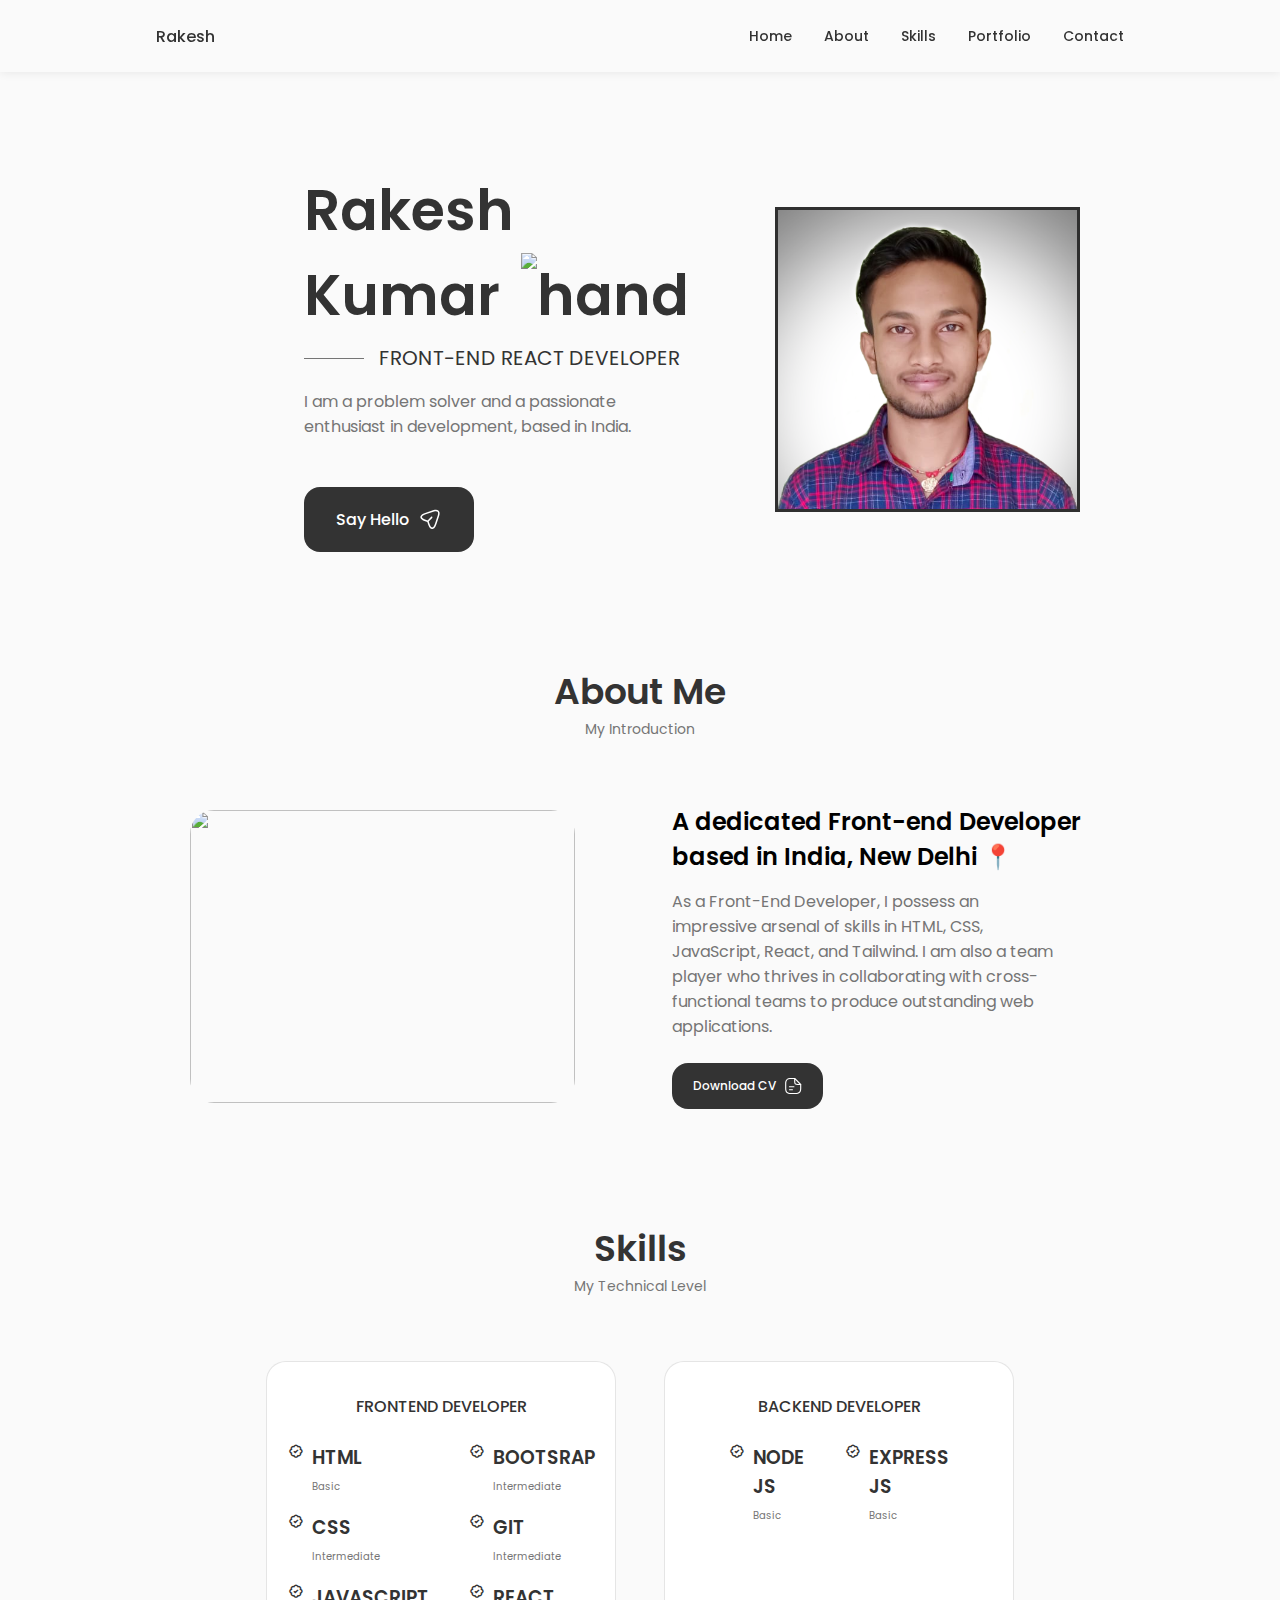
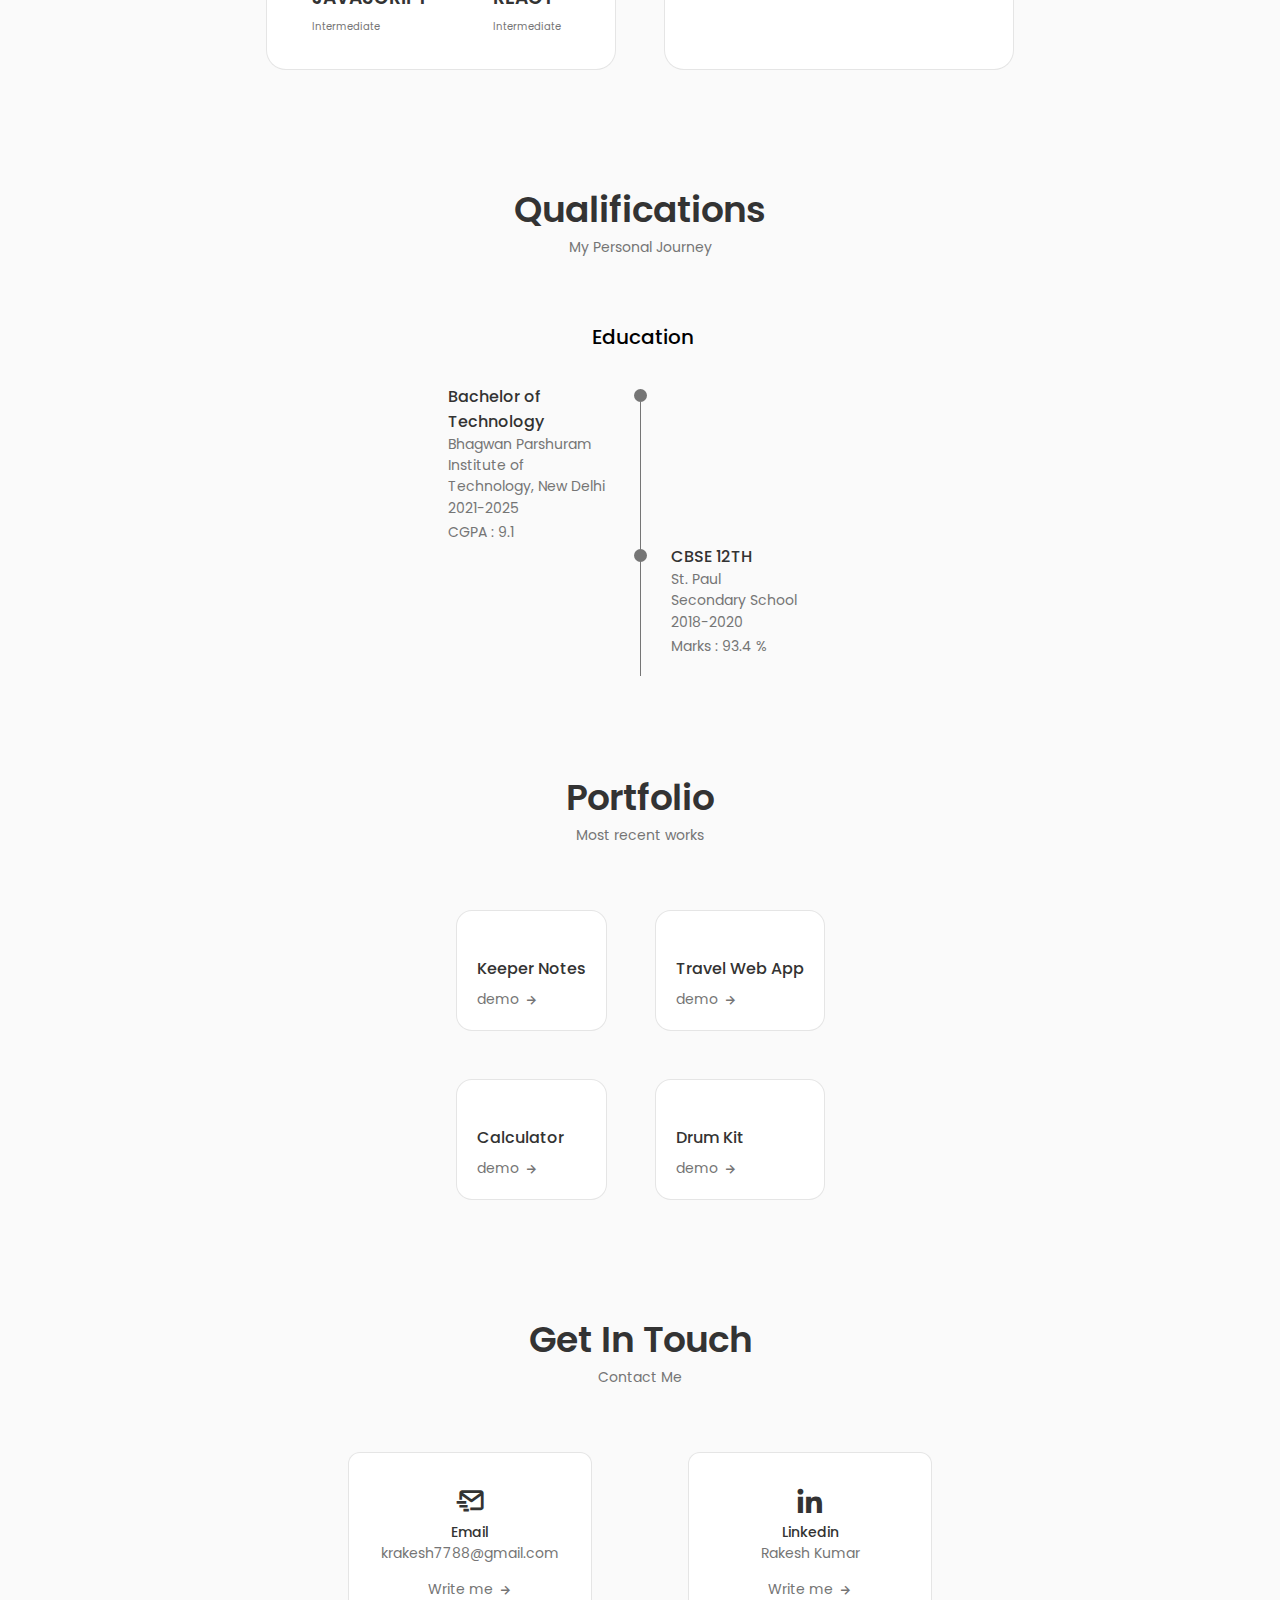
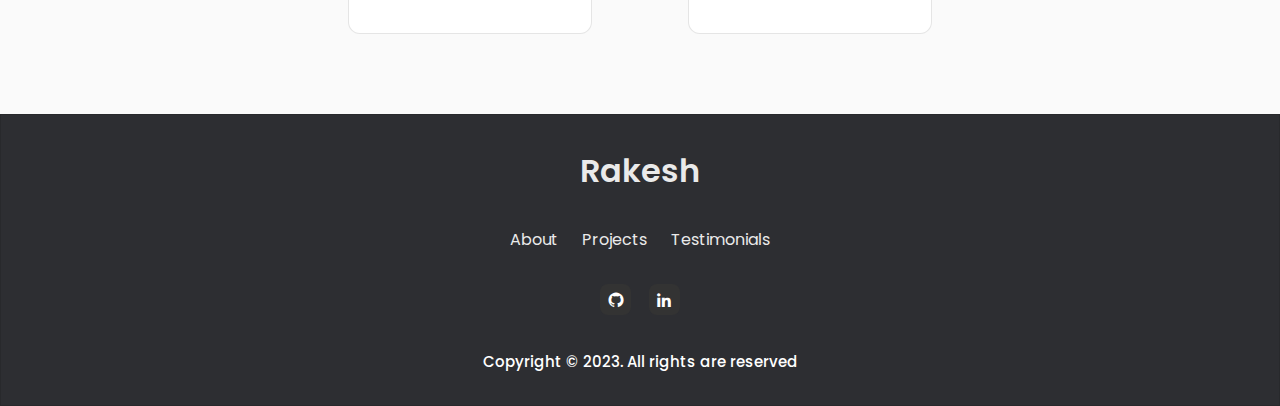
==== Portfolio/index.html @ aa7d79b1 "first commit" ====
<!DOCTYPE html>
<html lang="en">
  <head>
    <meta charset="UTF-8" />
    <meta name="viewport" content="width=device-width, initial-scale=1.0" />
    <title>Portfolio</title>
    <link rel="stylesheet" href="./styles/style.css" />
    <!-- Boxicons -->
    <link
      href="https://unpkg.com/boxicons@2.1.4/css/boxicons.min.css"
      rel="stylesheet"
    />
    <!-- Unicons -->
    <link
      rel="stylesheet"
      href="https://unicons.iconscout.com/release/v4.0.0/css/line.css"
    />
    <!-- Google Fonts -->
  </head>
  <body>
    <!-- header section -->
    <header class="header">
      <nav class="nav container">
        <a href="index.html" class="nav__logo"> Rakesh </a>

        <div class="nav__menu">
          <ul class="nav__list grid">
            <li class="nav__item">
              <a href="#home" class="nav__link"> Home </a>
            </li>

            <li class="nav__item">
              <a href="#about" class="nav__link"> About </a>
            </li>

            <li class="nav__item">
              <a href="#skills" class="nav__link"> Skills </a>
            </li>

            <li class="nav__item">
              <a href="#portfolio" class="nav__link"> Portfolio </a>
            </li>

            <li class="nav__item">
              <a href="#contact" class="nav__link"> Contact </a>
            </li>
          </ul>
        </div>
        <div class="nav__toggle">
          <i class="uil uil-apps"></i>
        </div>
      </nav>
    </header>

    <!-- home section -->
    <section class="home section" id="home">
      <div class="home__container container grid">
        <div class="home__content grid">
          <div class="home__social">
            <a
              href="https://github.com/rakeshrk6"
              class="home__social-icon github"
            >
              <i class="uil uil-github"></i>
            </a>
            <a
              href="https://www.linkedin.com/in/rakeshrk6/"
              class="home__social-icon linkedin"
            >
              <i class="uil uil-linkedin"></i>
            </a>
          </div>
          <div class="home__img"></div>
          <div class="home__data">
            <h1 class="home__title">
              Rakesh Kumar
              <img
                class="home__hand"
                src="https://stefantopalovicdev.vercel.app/static/media/waving.1bae5fcfb51082b5c2b4.png"
                alt="hand"
              />
            </h1>
            <div>
              <p class="before-subtitle"></p>
              <h3 class="home__subtitle">FRONT-END REACT DEVELOPER</h3>
            </div>

            <p class="home__description">
              I am a problem solver and a passionate enthusiast in development,
              based in India.
            </p>
            <a href="#contact" class="button button--flex">
              Say Hello
              <svg
                class="button__icon"
                xmlns="http://www.w3.org/2000/svg"
                width="24"
                height="24"
                viewBox="0 0 24 24"
                fill="none"
              >
                <path
                  d="M14.2199 21.9352C13.0399 21.9352 11.3699 21.1052 10.0499 17.1352L9.32988 14.9752L7.16988 14.2552C3.20988 12.9352 2.37988 11.2652 2.37988 10.0852C2.37988 8.91525 3.20988 7.23525 7.16988 5.90525L15.6599 3.07525C17.7799 2.36525 19.5499 2.57525 20.6399 3.65525C21.7299 4.73525 21.9399 6.51525 21.2299 8.63525L18.3999 17.1252C17.0699 21.1052 15.3999 21.9352 14.2199 21.9352ZM7.63988 7.33525C4.85988 8.26525 3.86988 9.36525 3.86988 10.0852C3.86988 10.8052 4.85988 11.9052 7.63988 12.8252L10.1599 13.6652C10.3799 13.7352 10.5599 13.9152 10.6299 14.1352L11.4699 16.6552C12.3899 19.4352 13.4999 20.4252 14.2199 20.4252C14.9399 20.4252 16.0399 19.4352 16.9699 16.6552L19.7999 8.16525C20.3099 6.62525 20.2199 5.36525 19.5699 4.71525C18.9199 4.06525 17.6599 3.98525 16.1299 4.49525L7.63988 7.33525Z"
                  fill="var(--container-color)"
                ></path>
                <path
                  d="M10.11 14.7052C9.92005 14.7052 9.73005 14.6352 9.58005 14.4852C9.29005 14.1952 9.29005 13.7152 9.58005 13.4252L13.16 9.83518C13.45 9.54518 13.93 9.54518 14.22 9.83518C14.51 10.1252 14.51 10.6052 14.22 10.8952L10.64 14.4852C10.5 14.6352 10.3 14.7052 10.11 14.7052Z"
                  fill="var(--container-color)"
                ></path>
              </svg>
            </a>
          </div>
        </div>
      </div>
    </section>

    <!-- about section -->
    <section class="about section" id="about">
      <h2 class="section__title">About Me</h2>
      <span class="section__subtitle">My Introduction</span>

      <div class="about__container container grid">
        <img
          src="https://stefantopalovicdev.vercel.app/static/media/about-img.62b47e7f183d4b4e9feb.webp"
          alt=""
          class="about__img"
        />

        <div class="about__data">
          <div class="about-heading">
            A dedicated Front-end Developer based in India, New Delhi 📍
          </div>

          <p class="about__description">
            As a Front-End Developer, I possess an impressive arsenal of skills
            in HTML, CSS, JavaScript, React, and Tailwind. I am also a team
            player who thrives in collaborating with cross-functional teams to
            produce outstanding web applications.
          </p>

          <a download="" href="" class="button button--flex contact-btn"
            >Download CV
            <svg
              class="button__icon"
              xmlns="http://www.w3.org/2000/svg"
              width="18"
              height="18"
              viewBox="0 0 24 24"
              fill="none"
            >
              <path
                d="M15.25 22.7502H9.25C3.82 22.7502 1.5 20.4302 1.5 15.0002V9.00024C1.5 3.57024 3.82 1.25024 9.25 1.25024H14.25C14.66 1.25024 15 1.59024 15 2.00024C15 2.41024 14.66 2.75024 14.25 2.75024H9.25C4.64 2.75024 3 4.39024 3 9.00024V15.0002C3 19.6102 4.64 21.2502 9.25 21.2502H15.25C19.86 21.2502 21.5 19.6102 21.5 15.0002V10.0002C21.5 9.59024 21.84 9.25024 22.25 9.25024C22.66 9.25024 23 9.59024 23 10.0002V15.0002C23 20.4302 20.68 22.7502 15.25 22.7502Z"
                fill="var(--container-color)"
              ></path>
              <path
                d="M22.25 10.7502H18.25C14.83 10.7502 13.5 9.42023 13.5 6.00023V2.00023C13.5 1.70023 13.68 1.42023 13.96 1.31023C14.24 1.19023 14.56 1.26023 14.78 1.47023L22.78 9.47023C22.99 9.68023 23.06 10.0102 22.94 10.2902C22.82 10.5702 22.55 10.7502 22.25 10.7502ZM15 3.81023V6.00023C15 8.58023 15.67 9.25023 18.25 9.25023H20.44L15 3.81023Z"
                fill="var(--container-color)"
              ></path>
              <path
                d="M13.25 13.7502H7.25C6.84 13.7502 6.5 13.4102 6.5 13.0002C6.5 12.5902 6.84 12.2502 7.25 12.2502H13.25C13.66 12.2502 14 12.5902 14 13.0002C14 13.4102 13.66 13.7502 13.25 13.7502Z"
                fill="var(--container-color)"
              ></path>
              <path
                d="M11.25 17.7502H7.25C6.84 17.7502 6.5 17.4102 6.5 17.0002C6.5 16.5902 6.84 16.2502 7.25 16.2502H11.25C11.66 16.2502 12 16.5902 12 17.0002C12 17.4102 11.66 17.7502 11.25 17.7502Z"
                fill="var(--container-color)"
              ></path>
            </svg>
          </a>
        </div>
      </div>
    </section>

    <!-- Skills section -->
    <section class="skills section" id="skills">
      <h2 class="section__title">Skills</h2>
      <span class="section__subtitle">My Technical Level</span>

      <!-- frontend part -->
      <div class="skills__container container grid">
        <div class="skills__content">
          <h3 class="skills__title">FRONTEND DEVELOPER</h3>

          <div class="skills__box">
            <div class="skills__group">
              <div class="skills__data">
                <i class="bx bx-badge-check"></i>

                <div>
                  <h3 class="skills__name">HTML</h3>
                  <span class="skills__level">Basic</span>
                </div>
              </div>

              <div class="skills__data">
                <i class="bx bx-badge-check"></i>

                <div>
                  <h3 class="skills__name">CSS</h3>
                  <span class="skills__level">Intermediate</span>
                </div>
              </div>

              <div class="skills__data">
                <i class="bx bx-badge-check"></i>

                <div>
                  <h3 class="skills__name">JAVASCRIPT</h3>
                  <span class="skills__level">Intermediate</span>
                </div>
              </div>
            </div>

            <div class="skills__group">
              <div class="skills__data">
                <i class="bx bx-badge-check"></i>

                <div>
                  <h3 class="skills__name">BOOTSRAP</h3>
                  <span class="skills__level">Intermediate</span>
                </div>
              </div>

              <div class="skills__data">
                <i class="bx bx-badge-check"></i>

                <div>
                  <h3 class="skills__name">GIT</h3>
                  <span class="skills__level">Intermediate</span>
                </div>
              </div>

              <div class="skills__data">
                <i class="bx bx-badge-check"></i>

                <div>
                  <h3 class="skills__name">REACT</h3>
                  <span class="skills__level">Intermediate</span>
                </div>
              </div>
            </div>
          </div>
        </div>

        <!-- backend part -->
        <div class="skills__content">
          <h3 class="skills__title">BACKEND DEVELOPER</h3>

          <div class="skills__box">
            <div class="skills__group">
              <div class="skills__data">
                <i class="bx bx-badge-check"></i>

                <div>
                  <h3 class="skills__name">NODE JS</h3>
                  <span class="skills__level">Basic</span>
                </div>
              </div>
            </div>
            <div class="skills__group">
              <div class="skills__data">
                <i class="bx bx-badge-check"></i>

                <div>
                  <h3 class="skills__name">EXPRESS JS</h3>
                  <span class="skills__level">Basic</span>
                </div>
              </div>
            </div>
          </div>
        </div>
      </div>
    </section>

    <!-- qualification section -->
    <section class="qualification section">
      <h2 class="section__title">Qualifications</h2>
      <span class="section__subtitle">My Personal Journey</span>

      <div class="qualification__container container">
        <div class="qualification__tabs">
          <div class="qualification__button qualification__active button--flex">
            <i class="uil uil-graduation-cap qualification__icon"></i>
            Education
          </div>
        </div>

        <div class="qualification__section">
          <div class="qualification__content qualification__content-active">
            <div class="qualification__data">
              <div>
                <h3 class="qualification__title">Bachelor of Technology</h3>
                <span class="qualification__subtitle"
                  >Bhagwan Parshuram Institute of Technology, New Delhi</span
                >
                <div class="qualification__calendar">
                  <i class="uil uil-calendar-alt"></i> 2021-2025
                </div>
                <p class="qualification__subtitle">CGPA : 9.1</p>
              </div>

              <div>
                <span class="qualification__rounder"></span>
                <span class="qualification__line"></span>
              </div>
            </div>

            <div class="qualification__data">
              <div></div>
              <div>
                <span class="qualification__rounder"></span>
                <span class="qualification__line"></span>
              </div>
              <div>
                <h3 class="qualification__title">CBSE 12TH</h3>
                <span class="qualification__subtitle"
                  >St. Paul <br />Secondary School</span
                >
                <div class="qualification__calendar">
                  <i class="uil uil-calendar-alt"></i> 2018-2020
                </div>
                <p class="qualification__subtitle">Marks : 93.4 %</p>
              </div>
            </div>
          </div>
        </div>
      </div>
    </section>

    <!-- projects section -->
    <section class="work section" id="portfolio">
      <h2 class="section__title">Portfolio</h2>
      <span class="section__subtitle">Most recent works</span>

      <div class="work__container container grid">
        <div class="work__card">
          <img src="/assets/keeper note ss.png" alt="" class="work__img" />
          <h3 class="work__title">Keeper Notes</h3>
          <a
            href="https://rakeshrk6.github.io/keeper-notes/"
            target="_blank"
            class="work__button"
          >
            demo <i class="bx bx-right-arrow-alt work__button-icon"></i>
          </a>
        </div>

        <div class="work__card">
          <img src="/assets/travel app ss.png" alt="" class="work__img" />
          <h3 class="work__title">Travel Web App</h3>
          <a
            href="https://rakeshrk6.github.io/react-webapp/"
            target="_blank"
            class="work__button"
          >
            demo <i class="bx bx-right-arrow-alt work__button-icon"></i>
          </a>
        </div>

        <div class="work__card">
          <img src="/assets/calculator ss.png" alt="" class="work__img" />
          <h3 class="work__title">Calculator</h3>
          <a
            href="https://rakeshrk6.github.io/calculator-react/"
            target="_blank"
            class="work__button"
          >
            demo <i class="bx bx-right-arrow-alt work__button-icon"></i>
          </a>
        </div>

        <div class="work__card">
          <img src="/assets/drum kit ss.png" alt="" class="work__img" />
          <h3 class="work__title">Drum Kit</h3>
          <a
            href="https://rakeshrk6.github.io/drum-kit/"
            target="_blank"
            class="work__button"
          >
            demo <i class="bx bx-right-arrow-alt work__button-icon"></i>
          </a>
        </div>
      </div>
    </section>

    <!-- contact section  -->
    <section class="contact section" id="contact">
      <h2 class="section__title">Get In Touch</h2>
      <span class="section__subtitle">Contact Me</span>

      <div class="contact__container container grid">
        <div class="contact__content">
          <!-- <h3 class="contact__title">Talk to me</h3> -->

          <div class="contact__info">
            <div class="contact__card">
              <i class="bx bx-mail-send contact__card-icon"></i>

              <h3 class="contact__card-title">Email</h3>
              <span class="contact__card-data"> krakesh7788@gmail.com </span>

              <a
                href="mailto:krakesh7788@gmail.com"
                target="_blank"
                class="contact__button"
              >
                Write me
                <i class="bx bx-right-arrow-alt contact__button-icon"></i>
              </a>
            </div>

            <div class="contact__card">
              <i class="bx bxl-linkedin contact__card-icon"></i>

              <h3 class="contact__card-title">Linkedin</h3>
              <span class="contact__card-data">Rakesh Kumar</span>

              <a
                href="https://www.linkedin.com/in/rakeshrk6/"
                target="_blank"
                class="contact__button"
              >
                Write me
                <i class="bx bx-right-arrow-alt contact__button-icon"></i>
              </a>
            </div>
          </div>
        </div>
      </div>
    </section>

    <!-- footer section  -->
    <footer class="footer">
      <div class="footer__container container">
        <h1 class="footer__title">Rakesh</h1>

        <ul class="footer__list">
          <li>
            <a href="#about" class="footer__link"> About </a>
          </li>

          <li>
            <a href="#portfolio" class="footer__link"> Projects </a>
          </li>

          <li>
            <a href="#testimonials" class="footer__link"> Testimonials </a>
          </li>
        </ul>

        <div class="footer__social">
          <a
            href="https://github.com/rakeshrk6"
            class="footer__social-link"
            target="_blank"
          >
            <i class="bx bxl-github"></i>
          </a>

          <a
            href="https://www.linkedin.com/in/rakeshrk6/"
            class="footer__social-link"
            target="_blank"
          >
            <i class="bx bxl-linkedin"></i>
          </a>
        </div>
        <div class="copyright">Copyright © 2023. All rights are reserved</div>
      </div>
    </footer>
  </body>
</html>
---- Portfolio/styles/style.css ----
@import url("https://fonts.googleapis.com/css2?family=Poppins:wght@400;500;600&display=swap");

/* <!-- VARIABLE CSS --> */
:root {
    --header-height: 3rem;

    --hue: 0;
    --sat: 0%;
    --title-color: hsl(var(--hue), var(--sat), 20%);
    --title-color-dark: hsl(var(--hue), var(--sat), 0%);
    --text-color: hsl(var(--hue), var(--sat), 46%);
    --body-color: hsl(var(--hue), var(--sat), 98%);
    --container-color: #fff;

    /* FONT AND TYPGRAPHY  */
    --body-font: "Poppins", sans-serif;

    --big-font-size: 3.5rem;
    --h1-font-size: 2.25rem;
    --h2-font-size: 1.5rem;
    --h3-font-size: 1.25rem;
    --normal-font-size: 1rem;
    --small-font-size: 0.875rem;
    --smaller-font-size: 0.813rem;
    --tiny-font-size: 0.625rem;

    /* FONT-WEIGHT */
    --font-normal: 400;
    --font-medium: 500;
    --font-semi-bold: 600;

    /* MARGINS-BOTTOM */
    --mb-0-25: 0.25rem;
    --mb-0-5: 0.5rem;
    --mb-0-75: 0.75rem;
    --mb-0-1: 1rem;
    --mb-1-5: 1.5rem;
    --mb-2: 2rem;
    --mb-2-5: 2.5rem;
    --mb-3: 3rem;

    /* z-index */
    --z-tooltip: 10;
    --z-fixed: 100;
    --z-modal: 1000;
}

/* RESPONSIVE TYPOGRAPHY */
@media screen and (max-width: 992px) {
    :root {
        --big-font-size: 2rem;
        --h1-font-size: 1.5rem;
        --h2-font-size: 1.25rem;
        --h3-font-size: 1rem;
        --normal-font-size: 0.938rem;
        --small-font-size: 0.813rem;
        --smaller-font-size: 0.75rem;
    }
}

/* BASE */
* {
    margin: 0;
    padding: 0;
    box-sizing: border-box;
}

html {
    scroll-behavior: smooth;
}

body,
button,
input,
textarea {
    font-family: var(--body-font);
    font-size: var(--normal-font-size);
}

body {
    background-color: var(--body-color);
    color: var(--text-color);
}

h1,
h2,
h3 {
    color: var(--title-color);
    font-weight: var(--font-semi-bold);
}

ul {
    list-style: none;
}

a {
    text-decoration: none;
}

button {
    cursor: pointer;
    border: none;
    outline: none;
}

img {
    max-width: 100%;
    height: auto;
}

/* REUSABLE CSS CLASSES */
.section {
    padding: 5rem 0 2rem;
}

.section__title {
    font-size: var(--h1-font-size);
    color: var(--title-color);
}

.section__subtitle {
    display: block;
    font-size: var(--small-font-size);
    margin-bottom: 4rem;
}

.section__title,
.section__subtitle {
    text-align: center;
}

/* LAYOUT */
.container {
    max-width: 968px;
    margin-left: auto;
    margin-right: auto;
}

.grid {
    display: grid;
    gap: 1.5rem;
}

/* BUTTONS */
.button {
    display: inline-block;
    background-color: var(--title-color);
    color: var(--container-color);
    padding: 1.25rem 2rem;
    border-radius: 1rem;
    font-weight: var(--font-medium);
}

.button:hover {
    background-color: var(--title-color-dark);
}

.button__icon {
    margin-left: var(--mb-0-5);
}

.button--flex {
    display: inline-flex;
    align-items: center;
}

/*FOR LARGE DEVICES*/
@media screen and (max-width: 992px) {
    .container {
        margin-left: var(--mb-1-5);
        margin-right: var(--mb-1-5);
    }

    .button {
        padding: 1rem 1.7rem;
    }

    .button__icon {
        width: 22px;
        height: 22px;
    }
}

/*FOR MEDIUM DEVICES*/
@media screen and (max-width: 768px) {
    body {
        margin: 0 0 var(--header-height) 0;
    }

    .section {
        padding: 2rem 0 4rem;
    }

    .section__subtitle {
        margin-bottom: var(--mb-3);
    }
}

/*FOR SMALL DEVICES*/

@media screen and (max-width: 350px) {
    :root {
        --big-font-size: 2.25rem;
    }

    .container {
        margin-left: var(--mb-1);
        margin-right: var(--mb-1);
    }
}

.header {
    width: 100%;
    position: fixed;
    top: 0;
    left: 0;
    z-index: var(--z-fixed);
    background-color: var(--body-color);
    /* box-shadow: 0.5px 0 6px rgba(102, 102, 102, 0.3); */
    box-shadow: 0 0 10px rgba(0, 0, 0, .09);
}

.nav {
    height: calc(var(--header-height) + 1.5rem);
    display: flex;
    justify-content: space-between;
    align-items: center;
    column-gap: 1rem;

}

.nav__logo,
.nav__toggle {
    color: var(--title-color);
    font-weight: var(--font-medium);
}

.nav__list {
    display: flex;
    column-gap: 2rem;
}

.nav__link {
    display: flex;
    flex-direction: column;
    align-items: center;
    font-size: var(--small-font-size);
    color: var(--title-color);
    font-weight: var(--font-medium);
    transition: .3s;
}

.nav__toggle {
    display: none;
}

/*ACTIVE LINK*/
.nav__link:hover {
    color: var(--title-color-dark);
}


/*      BREAKPOINTS      */
/*FOR MEDIUM DEVICES*/
@media screen and (max-width: 768px) {

    .nav {
        height: var(--header-height);
    }

    .nav__menu {
        display: none;

    }

    .nav__toggle {
        font-size: 1.1rem;
        cursor: pointer;
    }

    .nav__toggle {
        display: block;
    }
}


/* for home section */

.home__content {
    grid-template-columns: 116px repeat(2, 1fr);
    padding-top: 5.5rem;
    column-gap: 2rem;
    align-items: center;
}

.home__social {
    display: grid;
    grid-template-columns: max-content;
    row-gap: 1rem;
}

.home__social-icon {
    font-size: 1.5rem;
    color: var(--title-color);
}

.linkedin:hover {
    color: #0a66c2;
}

.github:hover {
    color: black;
}

.home__title {
    font-size: var(--big-font-size);
    margin-bottom: var(--mb-0-25);
}

.home__hand {
    width: 3rem;
    height: 3rem;
    margin-left: 0.5rem;
}

.home__subtitle {
    position: relative;
    font-size: var(--h3-font-size);
    padding-left: 4.7rem;
    font-weight: var(--font-normal);
    margin-bottom: var(--mb-0-1);
}


.before-subtitle {
    content: '';
    position: relative;
    width: 60px;
    height: 0.7px;
    background-color: var(--text-color);
    right: 0rem;
    top: 1rem;
}

.home__description {
    max-width: 400px;
    margin-bottom: var(--mb-3);
}

.home__img {
    background: url(../assets/me.png);
    /* background-position: center; */
    background-repeat: no-repeat;
    background-size: cover;
    box-shadow: inset 0 0 0 3px rgb(47, 47, 47);
    justify-self: center;
    order: 1;
    width: 305px;
    height: 305px;
    animation: profile__animate 8s ease-in-out infinite 1s;
}

@keyframes profile__animate {
    0% {
        border-radius: 60% 40% 30% 70%/60% 30% 70% 40%;
    }

    50% {
        border-radius: 30% 60% 70% 40%/50% 60% 30% 60%;
    }

    100% {
        border-radius: 60% 40% 30% 70%/60% 30% 70% 40%;
    }
}

/*FOR LARGE DEVICES*/
@media screen and (max-width: 992px) {
    .home__content {
        grid-template-columns: 100px repeat(2, 1fr);
        column-gap: 1.25rem;
    }

    .home__hand {
        width: 30px;
        height: 30px;
    }

    .home__subtitle {
        padding-left: 3.75rem;
        margin-bottom: var(--mb-0-1);
    }

    .before-subtitle {
        width: 42px;
        top: 0.8rem;
    }

    .home__description {
        max-width: initial;
        margin-bottom: var(--mb-2-5);
    }

    .home__img {
        width: 256px;
        height: 256px;
        box-shadow: inset 0 0 0 2px rgb(47, 47, 47);
    }

}

/*FOR MEDIUM DEVICES*/
@media screen and (max-width: 768px) {
    .home__content {
        display: flex;
        flex-direction: column;
        padding-top: 3.5rem;
        text-align: center;
    }

    .home__img {
        order: -1;
        justify-self: center;

    }

    .home__data {
        grid-column: 1/3;
        justify-content: center;
    }

    .home__img {
        box-shadow: inset 0 0 0 2px rgb(47, 47, 47);
        width: 220px;
        height: 220px;
    }

    .home__social {
        width: 5rem;
        display: flex;
        align-items: center;
        justify-content: space-around;
    }

    .home__social-icon {
        font-size: 1.2rem;
    }

    .before-subtitle {
        margin-left: 5rem;
    }
}

/*FOR SMALL DEVICES*/

@media screen and (max-width: 350px) {
    .home__img {
        width: 180px;
        height: 180px;
    }

    .home__hand {
        width: 22px;
        height: 22px;
    }
}


/* about section */
.about__container {
    grid-template-columns: repeat(2, 1fr);
    align-items: center;
    column-gap: 4rem;
}

.about__img {
    width: 385px;
    border-radius: 1.5rem;
    justify-self: center;
    height: 293px;
}


.about-heading {
    font-size: 1.5rem;
    color: var(--title-color-dark);
    font-weight: 600;
    margin-bottom: 15px;
}

.about__description {
    padding: 0 4rem 0 0;
    margin-bottom: 1.5rem;
}



/*FOR LARGE DEVICES*/
@media screen and (max-width: 992px) {
    .about__container {
        grid-template-columns: 1fr;
        row-gap: 2.5rem;
    }

    .about__img {
        height: 250px;
        width: 340px;
    }

    .about__data {
        text-align: center;
    }

    .about__description {
        padding: 0 5rem;
        margin-bottom: 1.5rem;
    }
}

/*FOR MEDIUM DEVICES*/
@media screen and (max-width: 576px) {

    .about__description {
        padding: 0;
    }

    .about__img {
        height: 220px;
        width: 290px;
    }
}



/* skills section */
.skills__container {
    grid-template-columns: repeat(2, 350px);
    column-gap: 3rem;
    justify-content: center;
}

.skills__content {
    background-color: var(--container-color);
    border: 1px solid rgba(0, 0, 0, 0.1);
    padding: 2rem 4rem;
    border-radius: 1.25rem;
}

.skills__title {
    font-size: var(--normal-font-size);
    font-weight: var(--font-medium);
    text-align: center;
    margin-bottom: var(--mb-1-5);
}

.skills__box {
    display: flex;
    justify-content: center;
    column-gap: 2.5rem;
}

.skills__group {
    display: grid;
    align-items: flex-start;
    row-gap: 1rem;
}

.skills__data {
    display: flex;
    column-gap: 0.5rem;
}

.skills .bx-badge-check {
    font-size: 1rem;
    color: var(--title-color);
}

.skils__name {
    font-size: var(--normal-font-size);
    font-weight: var(--font-medium);
    line-height: 18px;
}

.skills__level {
    font-size: var(--tiny-font-size);
}

/*FOR LARGE DEVICES*/
@media screen and (max-width: 992px) {
    .skills__container {
        grid-template-columns: max-content;
        row-gap: 2rem;
    }
}

/*FOR MEDIUM DEVICES*/
@media screen and (max-width: 576px) {
    .skills__container {
        grid-template-columns: 1fr;
    }

    .skills__content {
        padding: 1.5rem;
    }
}

/*FOR SMALL DEVICES*/

@media screen and (max-width: 350px) {
    .skills__box {
        column-gap: 1.25rem;
    }

    .skills__name {
        font-size: var(--small-font-size);
    }
}

/* qualification section */
.qualification__container {
    max-width: 768px;
}

.qualification__tabs {
    display: flex;
    justify-content: center;
    margin-bottom: var(--mb-2);
}

.qualification__button {
    font-size: var(--h3-font-size);
    font-weight: var(--font-medium);
    color: var(--title-color);
    margin: 0 var(--mb-2);
    cursor: pointer;
}

.qualification__button:hover {
    color: var(--title-color-dark);
}

.qualification__icon {
    font-size: 1.8rem;
    margin-right: var(--mb-0-25);
}

.qualification__active {
    color: var(--title-color-dark);
}

.qualification__section {
    display: grid;
    grid-template-columns: 0.5fr;
    justify-content: center;
}

.qualification__content {
    display: none;
}

.qualification__content-active {
    display: block;
}

.qualification__data {
    display: grid;
    grid-template-columns: 1fr max-content 1fr;
    column-gap: 1.5rem;
}

.qualification__title {
    font-size: var(--normal-font-size);
    font-weight: var(--font-medium);
}

.qualification__subtitle {
    display: inline-block;
    font-size: var(--small-font-size);
    margin-bottom: var(--mb-1);
}

.qualification__calendar {
    font-size: var(--small-font-size);
}

.qualification__rounder {
    display: inline-block;
    width: 13px;
    height: 13px;
    background-color: var(--text-color);
    border-radius: 50%;
}

.qualification__line {
    display: block;
    width: 1px;
    height: 100%;
    background-color: var(--text-color);
    transform: translate(6px, -7px);
}

/*FOR LARGE DEVICES*/
@media screen and (max-width: 992px) {
    .qualification__container {
        margin-left: auto;
        margin-right: auto;
    }
}

/*FOR MEDIUM DEVICES*/
@media screen and (max-width: 768px) {
    .qualification__container {
        margin-left: var(--mb-1-5);
        margin-right: var(--mb-1-5);
    }
}

@media screen and (max-width: 576px) {
    .qualification__section {
        grid-template-columns: initial;
    }

    .qualification__button {
        margin: 0 var(--mb-0-75);
    }
}

/*FOR SMALL DEVICES*/

@media screen and (max-width: 350px) {
    .qualification__data {
        gap: 0.5rem;
    }
}



/* projects section */
.work__filters {
    display: flex;
    justify-content: center;
    align-items: center;
    column-gap: 0.75rem;
    margin-bottom: var(--mb-2);
}

.work__item {
    cursor: pointer;
    color: var(--title-color);
    padding: 0.25rem 0.75rem;
    font-weight: var(--font-medium);
    border-radius: 0.5rem;
    text-transform: capitalize;
}

.work__item:hover {
    background-color: var(--title-color);
    color: var(--container-color);
}

.work__container {
    grid-template-columns: repeat(2, max-content);
    gap: 3rem;
    justify-content: center;
}

.work__card {
    background-color: var(--container-color);
    border: 1px solid rgba(0, 0, 0, 0.1);
    padding: 1.25rem;
    border-radius: 1rem;
}

.work__img {
    width: 295px;
    border-radius: 1rem;
    margin-bottom: var(--mb-1);
}

.work__title {
    font-size: var(--normal-font-size);
    font-weight: var(--font-medium);
    margin-bottom: var(--mb-0-5);
}

.work__button {
    color: var(--text-color);
    font-size: var(--small-font-size);
    display: flex;
    align-items: center;
    column-gap: 0.25rem;
}

.work__button-icon {
    font-size: 1rem;
    transition: 0.4s;
}

.work__button:hover .work__button-icon {
    transform: translateX(00.25rem);
}

/*Active Work*/
.active-work {
    background-color: var(--title-color);
    color: var(--container-color);
}

/*FOR LARGE DEVICES*/
@media screen and (max-width: 992px) {
    .work__container {
        gap: 1.25rem;
    }

    .work__card {
        padding: 1rem;
    }

    .work__img {
        margin-bottom: 0.75rem;
    }

    .work__title {
        margin-bottom: 0.25rem;
    }
}

/*FOR MEDIUM DEVICES*/
@media screen and (max-width: 768px) {
    .work__container {
        grid-template-columns: max-content;
    }
}

@media screen and (max-width: 576px) {
    .work__container {
        grid-template-columns: 1fr;
    }

    .work__img {
        width: 100%;
    }
}

/*FOR SMALL DEVICES*/

@media screen and (max-width: 350px) {
    .work__item {
        font-size: var(--small-font-size);
    }

    .work__filters {
        column-gap: 0.25rem;
    }
}


/* contact section */
.contact__container {

    justify-content: center;
    align-items: center;
    column-gap: 6rem;
    padding-bottom: 3rem;
}

.contact__title {
    text-align: center;
    font-size: var(--h3-font-size);
    font-weight: var(--font-medium);
    margin-bottom: var(--mb-1-5);
}

.contact__info {
    display: grid;
    /* grid-row: auto; */

    column-gap: 6rem;
    grid-template-columns: 1fr 1fr;
}

.contact__card {
    background-color: var(--container-color);
    border: 1px solid rgba(0, 0, 0, 0.1);
    padding: 2rem;
    border-radius: 0.75rem;
    text-align: center;
}

.contact__card-icon {
    font-size: 2rem;
    color: var(--title-color);
    margin-bottom: var(--mb-0-25);
}

.contact__card-title,
.contact__card-data {
    font-size: var(--small-font-size);
}

.contact__card-title {
    font-weight: var(--font-medium);
}

.contact__card-data {
    display: block;
    margin-bottom: var(--mb-0-75);
}

.contact__button {
    color: var(--text-color);
    font-size: var(--small-font-size);
    display: inline-flex;
    align-items: center;
    justify-content: center;
    column-gap: 0.25rem;
}

.contact__button-icon {
    font-size: 1rem;
    transition: 0.3s;
}

.contact__button:hover .contact__button-icon {
    font-size: 00.25rem;
}

.contact-btn {
    font-size: 12px;
    padding: 0.9rem 1.3rem;
}

/*=============== BREAKPOINTS ===============*/
/* For large devices */
@media screen and (max-width: 992px) {
    .contact__container {
        column-gap: 3rem;
    }
}

/* For medium devices */
@media screen and (max-width: 768px) {
    .contact__container {
        grid-template-columns: 1fr;
        row-gap: 3rem;
    }

    .contact__info {
        justify-content: center;
    }
}

@media screen and (max-width: 576px) {
    .contact__info {
        grid-template-columns: 1fr;
    }
}

/* For small devices */
@media screen and (max-width: 350px) {}


/* footer section */
.footer {
    background-color: #2d2e32;
    border: 1px solid rgba(0, 0, 0, 0.1);

}

.footer__container {
    padding: 2rem 0 2rem;
    color: white;

}

.footer__title,
.footer__link {
    /* color: var(--title-color); */
    color: rgb(234, 234, 234);
}

.footer__title {
    text-align: center;
    margin-bottom: var(--mb-2);
}

.footer__link:hover {
    color: wheat;
}

.footer__list {
    display: flex;
    justify-content: center;
    column-gap: 1.5rem;
    margin-bottom: var(--mb-2);
}

.footer__social {
    display: flex;
    justify-content: center;
    column-gap: 1.125rem;
}

.footer__social-link {
    background-color: var(--title-color);
    color: var(--container-color);
    font-size: 1.125rem;
    padding: 0.4rem;
    border-radius: 0.5rem;
    display: inline-flex;
}

.footer__social-link:hover {
    background-color: var(--title-color-dark);
}

.copyright {
    text-align: center;
    margin-top: 35px;
    font-size: 15px;
    font-weight: 500;
}

.footer__copy {
    display: block;
    margin-top: 4.5rem;
    color: var(--title-color);
    text-align: center;
    font-size: var(--smaller-font-size);
}

/*=============== BREAKPOINTS ===============*/
/* For large devices */
@media screen and (max-width: 992px) {
    .footer__social-link {
        padding: 0.25rem;
        border-radius: 0.25rem;
        font-size: 1rem;
    }
}
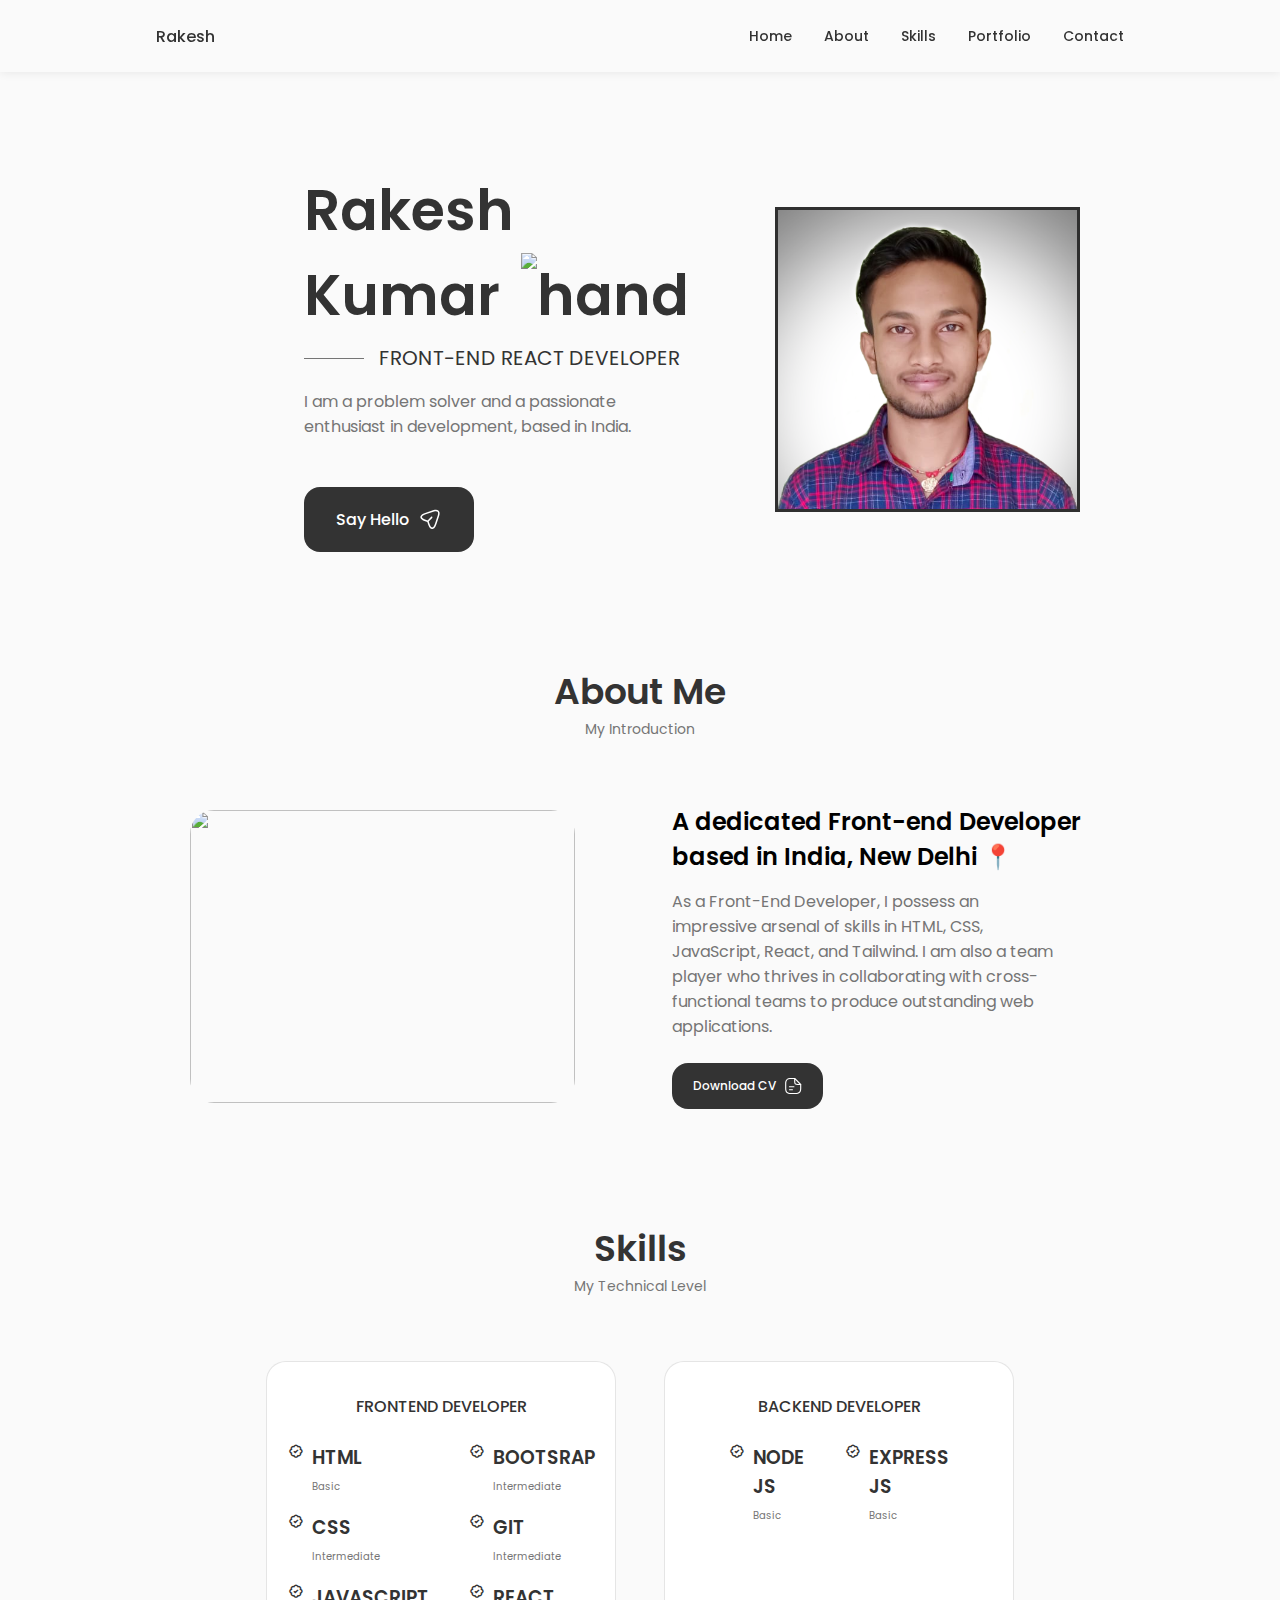
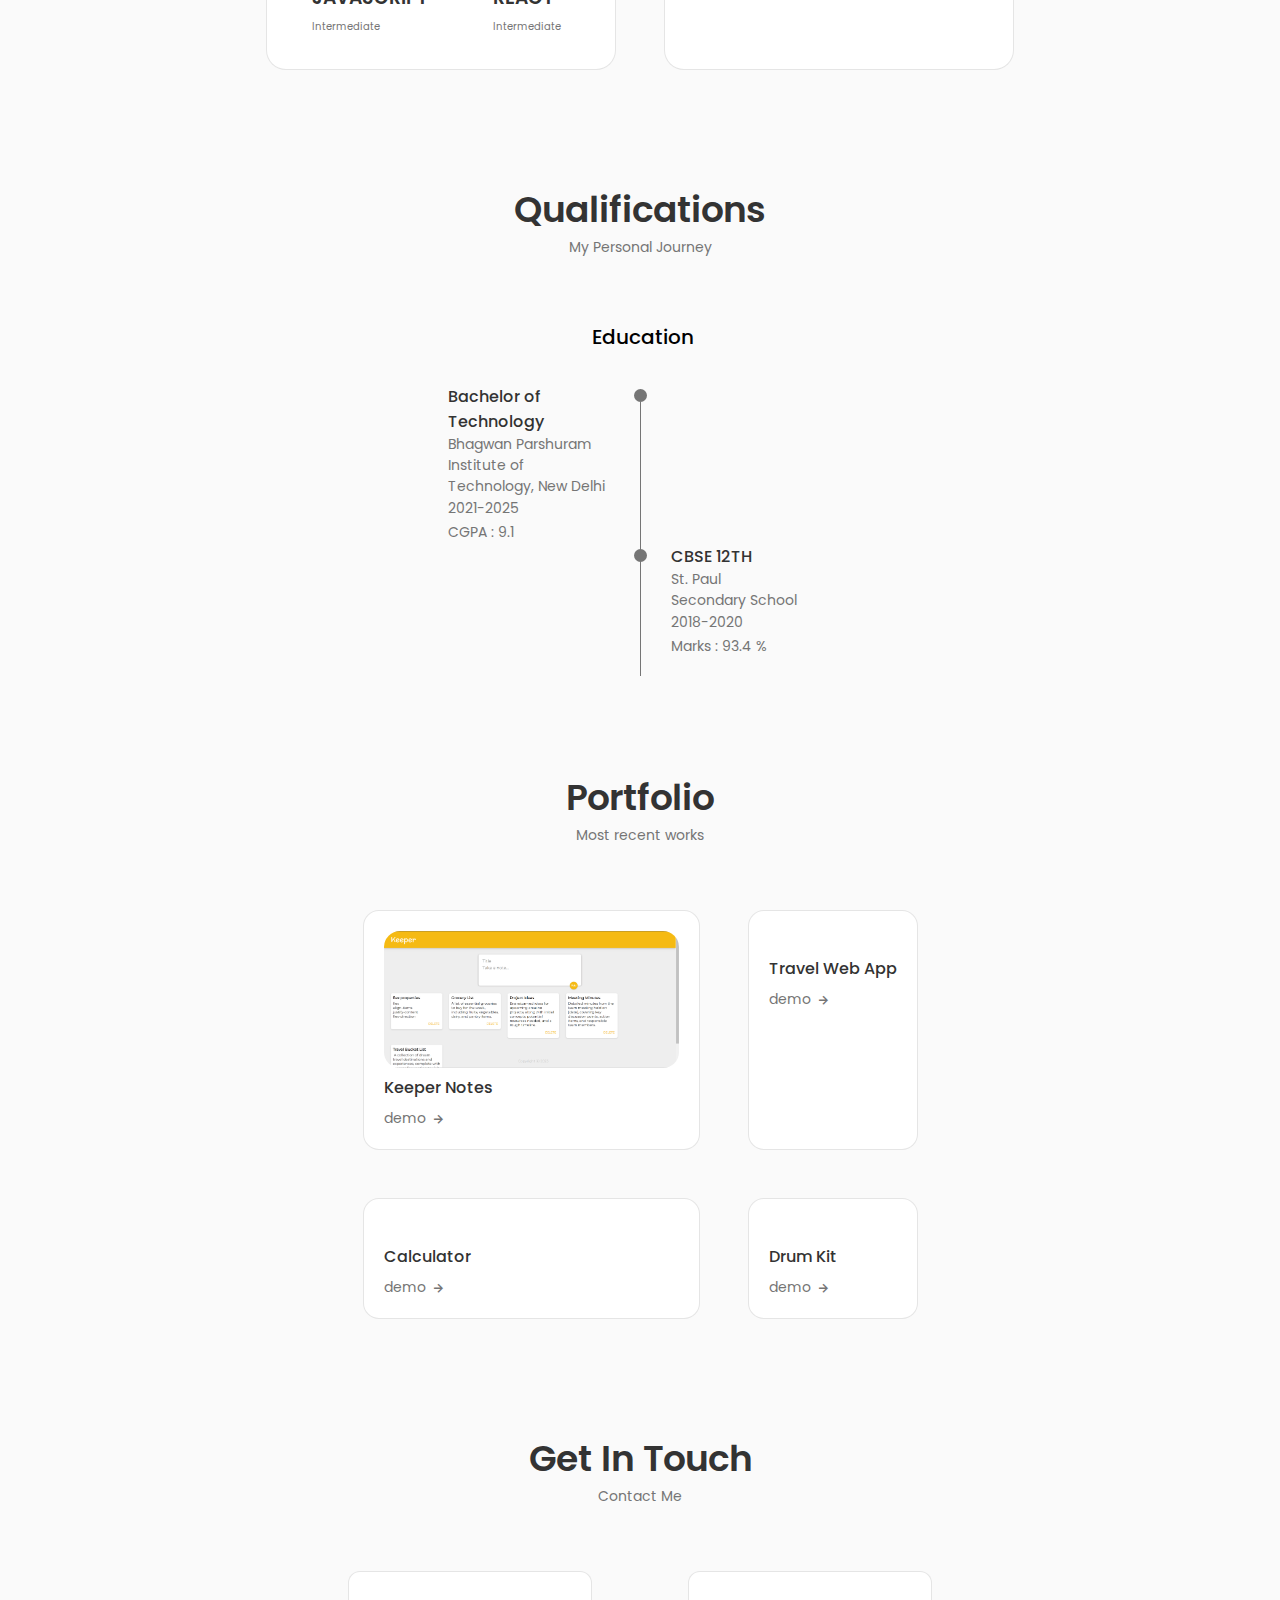
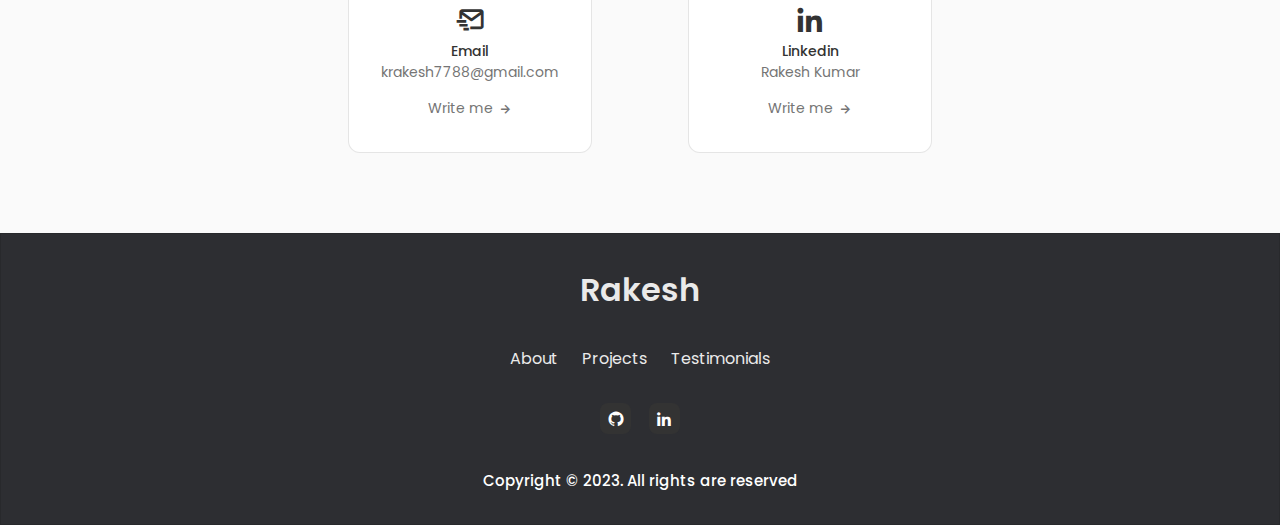
==== commit 2e34b389: "Update index.html" ====
--- a/Portfolio/index.html
+++ b/Portfolio/index.html
@@ -333,7 +333,7 @@
 
       <div class="work__container container grid">
         <div class="work__card">
-          <img src="/assets/keeper note ss.png" alt="" class="work__img" />
+          <img src="./assets/keeper note ss.png" alt="" class="work__img" />
           <h3 class="work__title">Keeper Notes</h3>
           <a
             href="https://rakeshrk6.github.io/keeper-notes/"
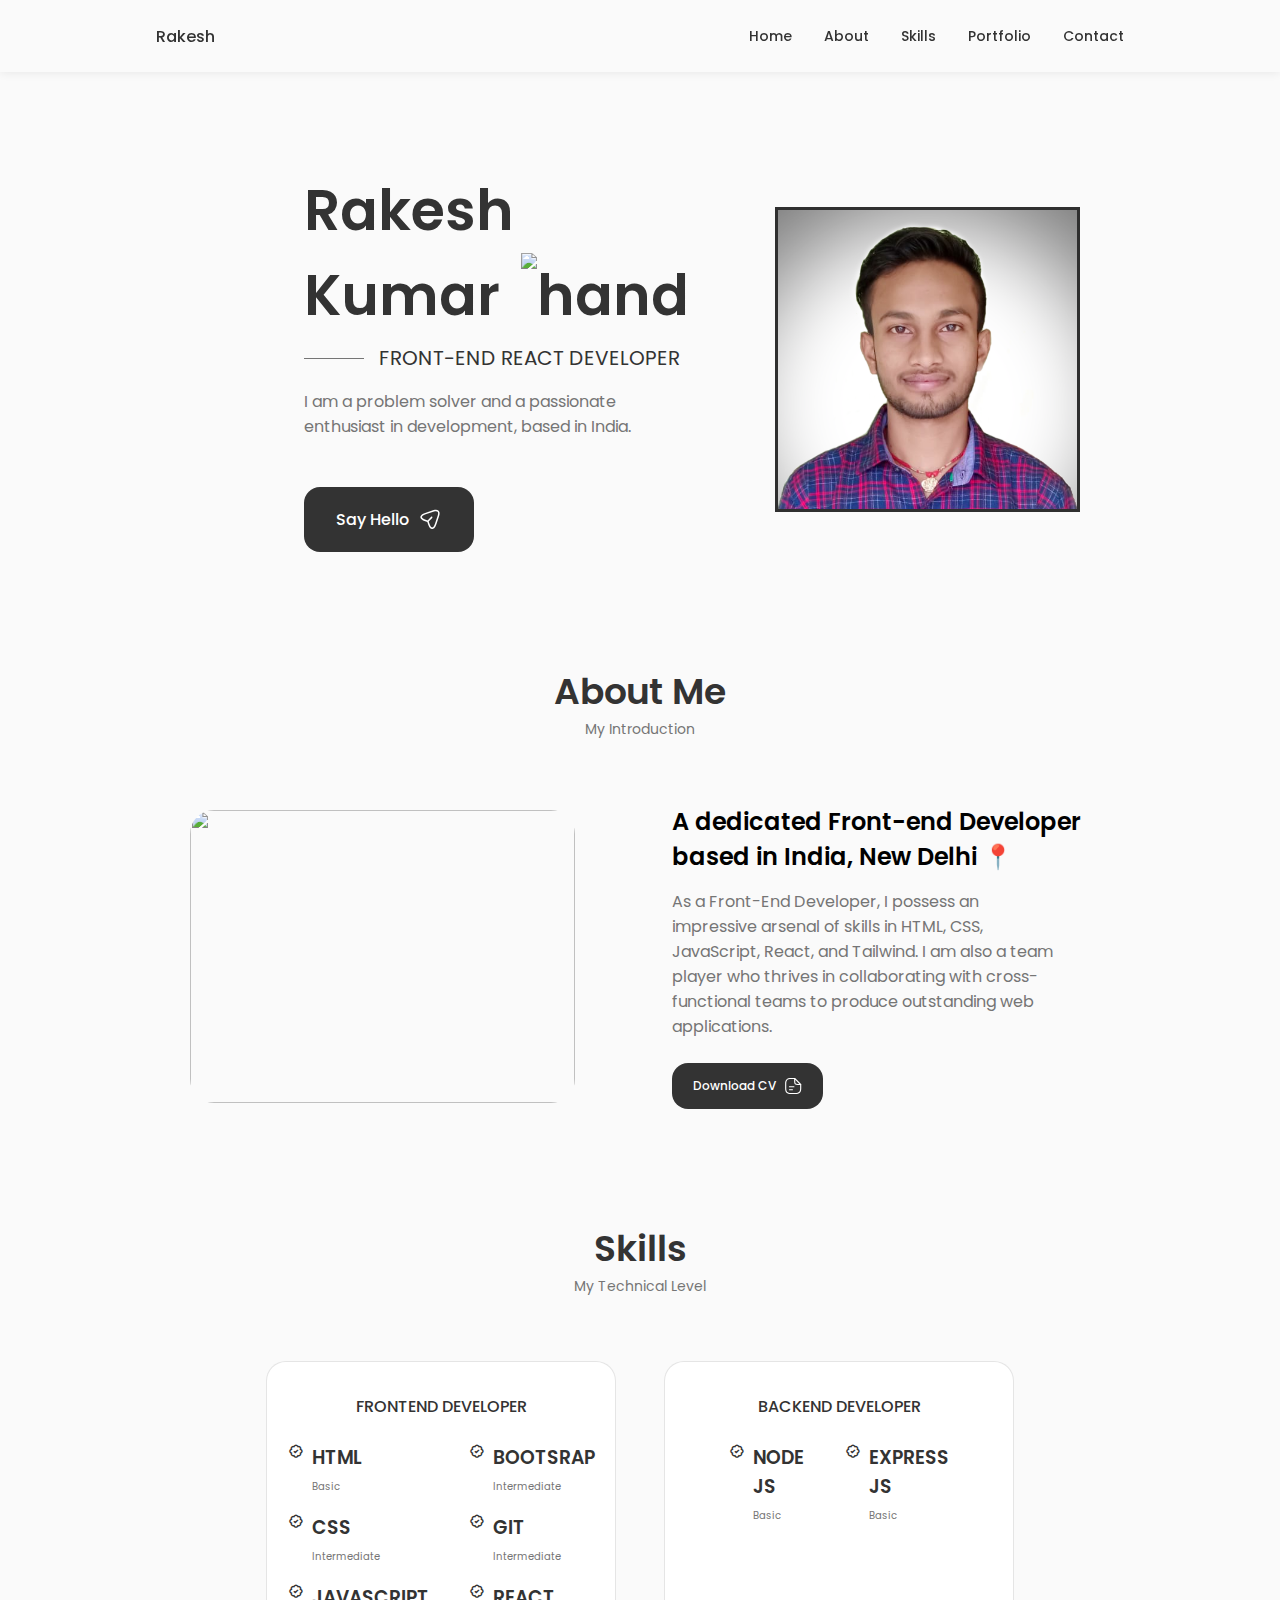
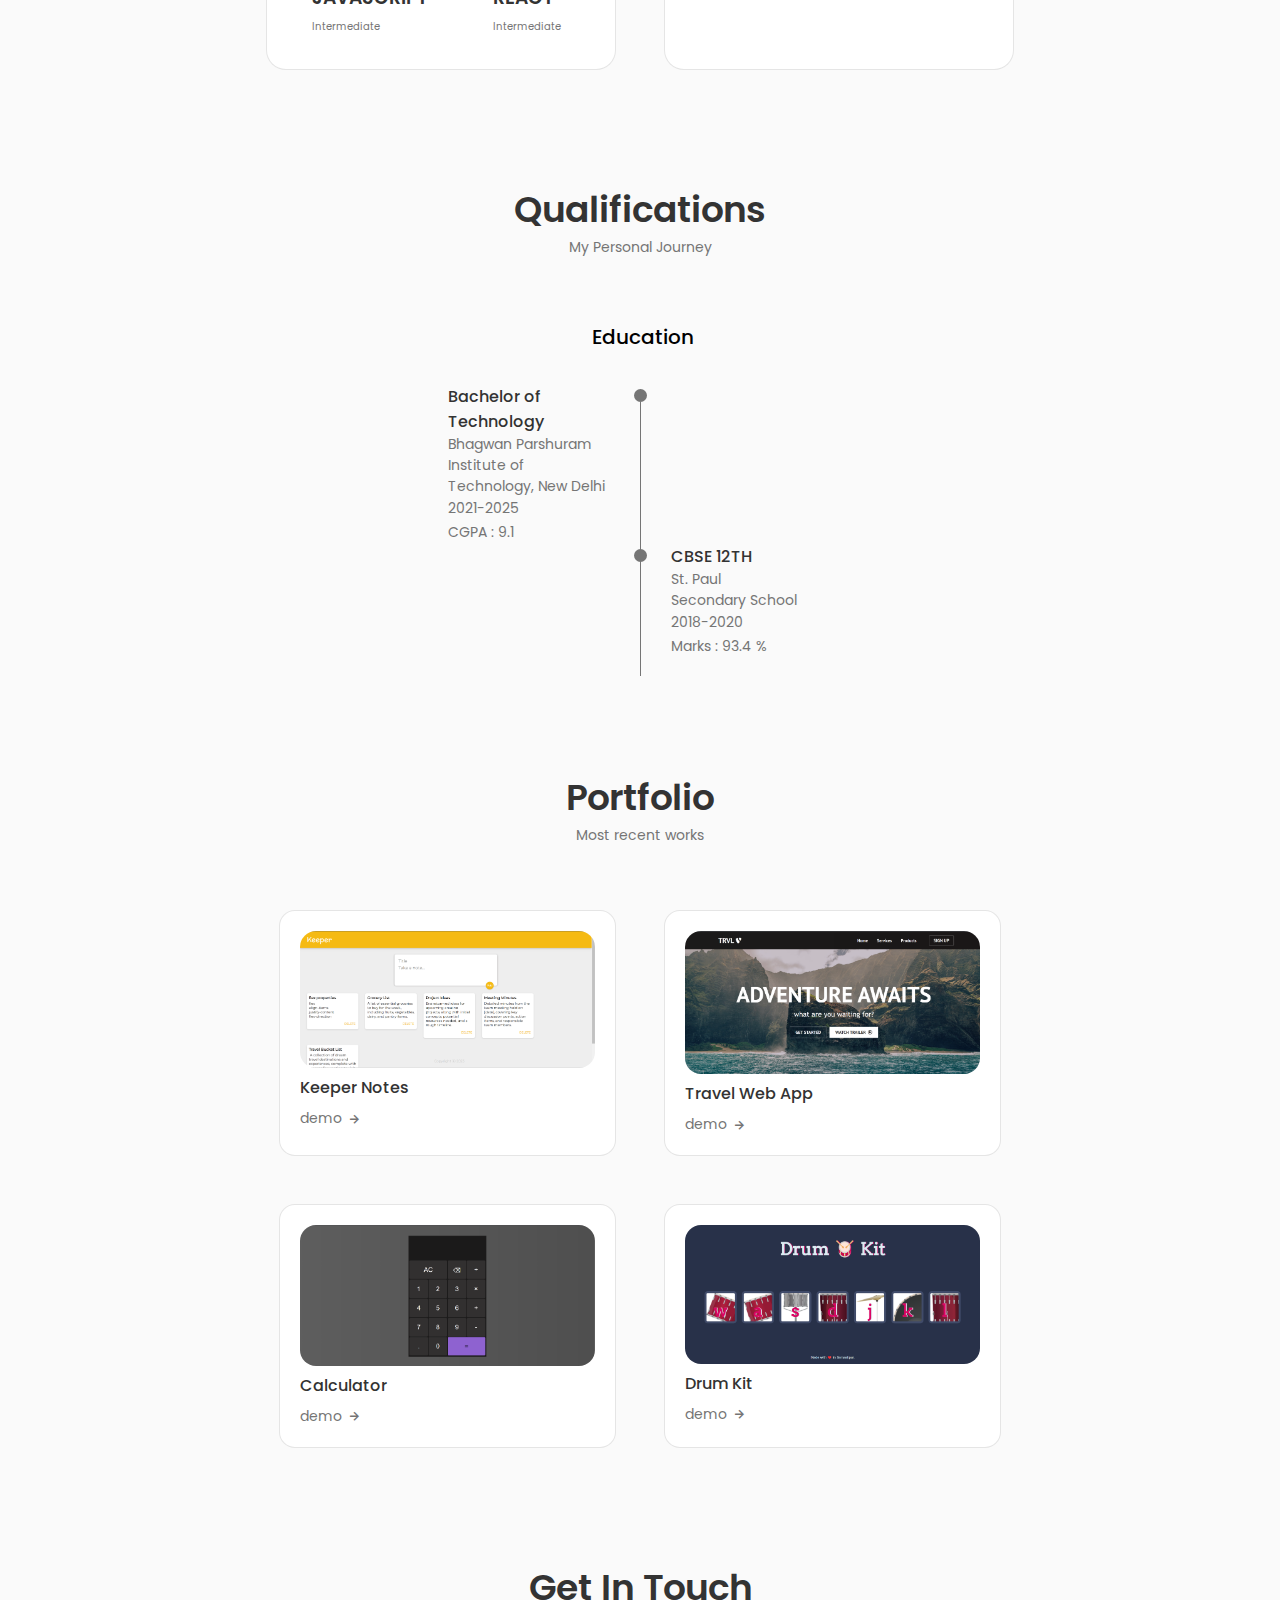
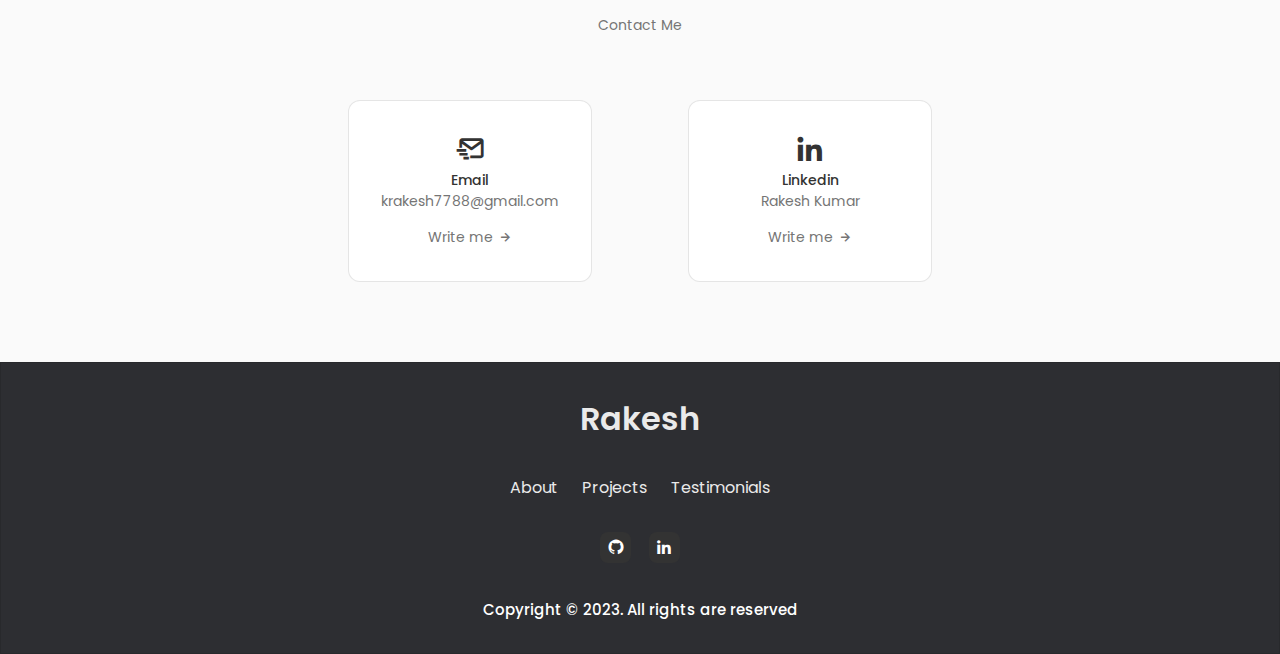
==== commit ead9d6b3: "Update index.html" ====
--- a/Portfolio/index.html
+++ b/Portfolio/index.html
@@ -345,7 +345,7 @@
         </div>
 
         <div class="work__card">
-          <img src="/assets/travel app ss.png" alt="" class="work__img" />
+          <img src="./assets/travel app ss.png" alt="" class="work__img" />
           <h3 class="work__title">Travel Web App</h3>
           <a
             href="https://rakeshrk6.github.io/react-webapp/"
@@ -357,7 +357,7 @@
         </div>
 
         <div class="work__card">
-          <img src="/assets/calculator ss.png" alt="" class="work__img" />
+          <img src="./assets/calculator ss.png" alt="" class="work__img" />
           <h3 class="work__title">Calculator</h3>
           <a
             href="https://rakeshrk6.github.io/calculator-react/"
@@ -369,7 +369,7 @@
         </div>
 
         <div class="work__card">
-          <img src="/assets/drum kit ss.png" alt="" class="work__img" />
+          <img src="./assets/drum kit ss.png" alt="" class="work__img" />
           <h3 class="work__title">Drum Kit</h3>
           <a
             href="https://rakeshrk6.github.io/drum-kit/"
